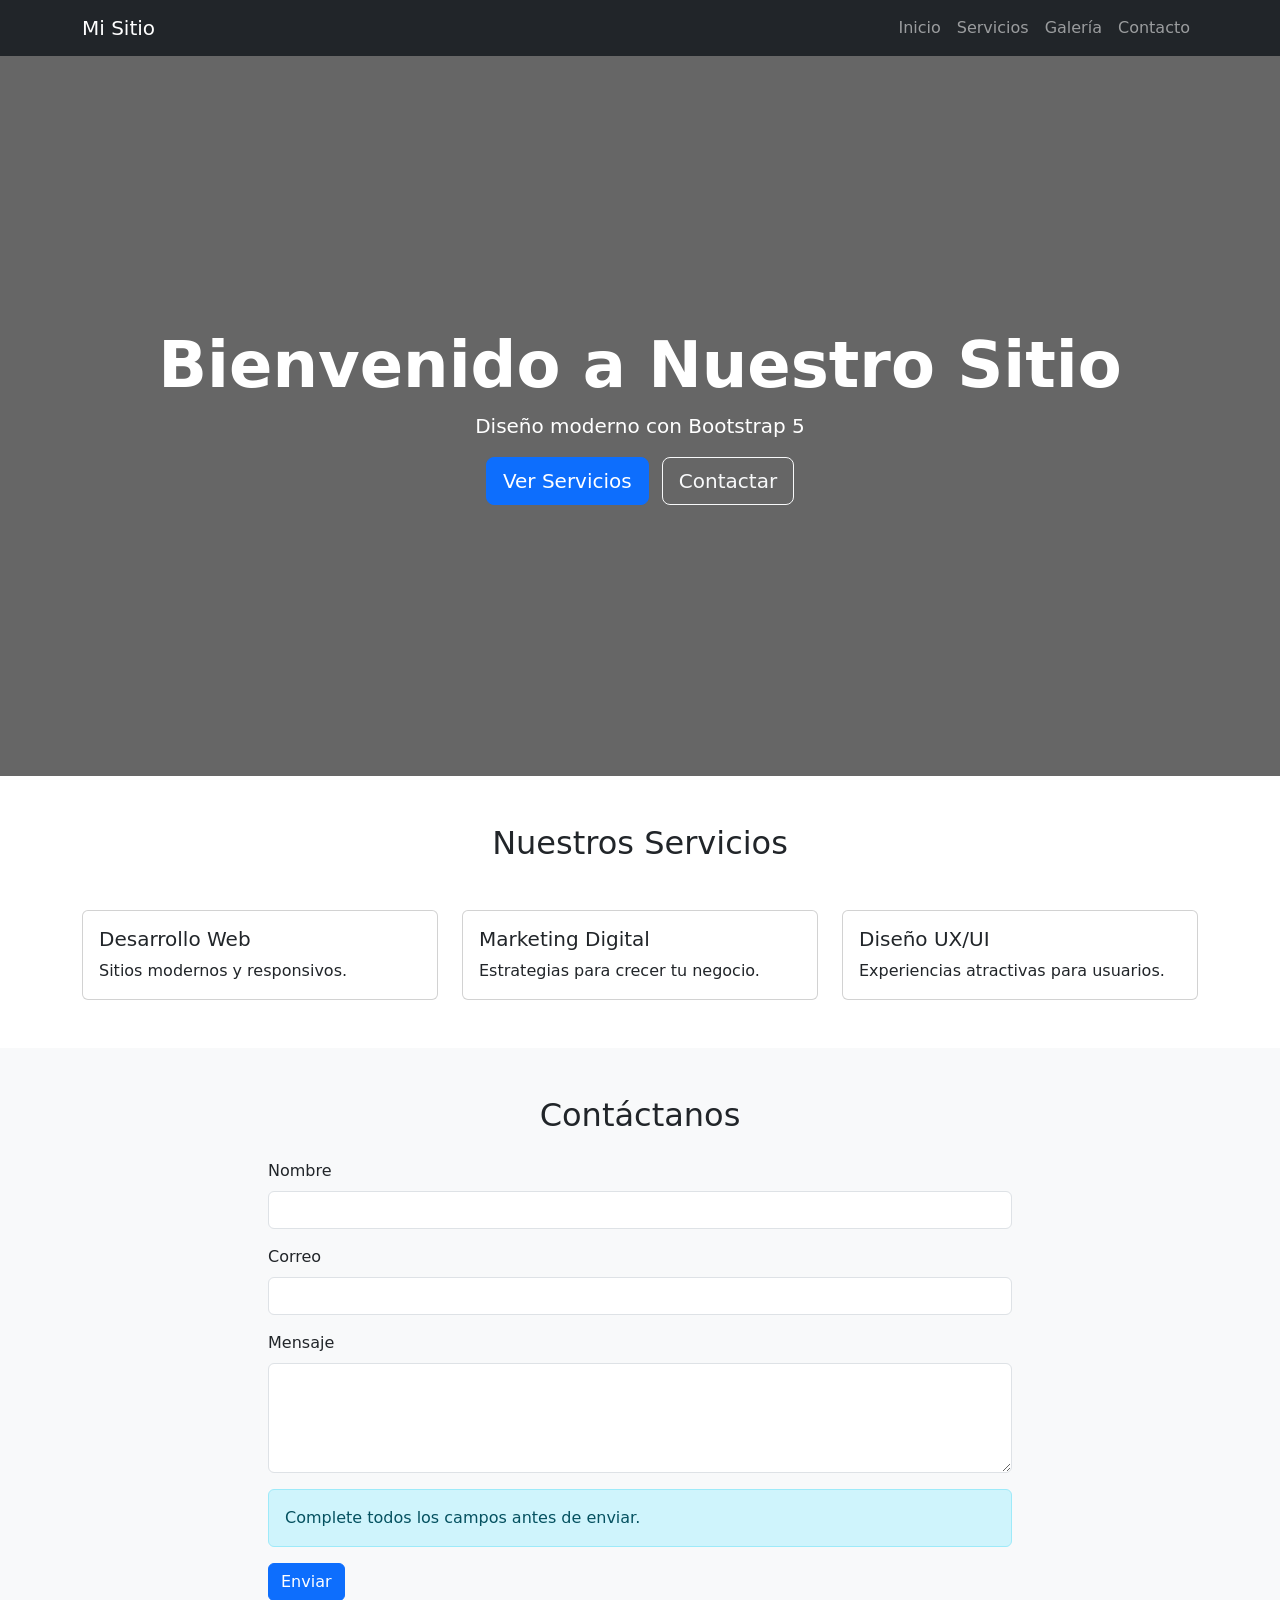
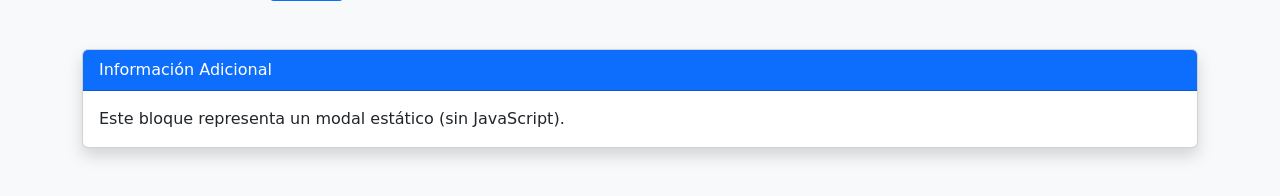
==== index.html @ 14386ae4 "Forms added" ====
<!doctype html>
<html lang="en">
  <head>
    <meta charset="UTF-8" />
    <meta name="viewport" content="width=device-width, initial-scale=1.0" />
    <title>Proyecto Bootstrap</title>
    <link
      href="https://cdn.jsdelivr.net/npm/bootstrap@5.3.3/dist/css/bootstrap.min.css"
      rel="stylesheet"
    />
    <link rel="stylesheet" href="styles.css" />
  </head>
  <body id="inicio">
    <!--Roger: Agregación de NavBar-->
    <nav class="navbar navbar-expand-lg navbar-dark bg-dark">
      <div class="container">
        <a class="navbar-brand" href="#">Mi Sitio</a>

        <button class="navbar-toggler" type="button">
          <span class="navbar-toggler-icon"></span>
        </button>

        <div class="navbar-collapse">
          <ul class="navbar-nav ms-auto">
            <li class="nav-item">
              <a class="nav-link" href="#inicio">Inicio</a>
            </li>
            <li class="nav-item">
              <a class="nav-link" href="#servicios">Servicios</a>
            </li>
            <li class="nav-item">
              <a class="nav-link" href="#galeria">Galería</a>
            </li>
            <li class="nav-item">
              <a class="nav-link" href="#contacto">Contacto</a>
            </li>
          </ul>
        </div>
      </div>
    </nav>


    <!-- Seccion Hero -->
    <section class="hero d-flex align-items-center text-center">
    <div class="container">
        <h1 class="display-3 fw-bold">Bienvenido a Nuestro Sitio</h1>
        <p class="lead">Diseño moderno con Bootstrap 5</p>

        <a href="#servicios" class="btn btn-primary btn-lg me-2">
            Ver Servicios
        </a>

        <a href="#contacto" class="btn btn-outline-light btn-lg">
            Contactar
        </a>
    </div>
</section>

<!--Tarjetas-->
<section id="servicios" class="py-5">
    <div class="container">
        <h2 class="text-center mb-5">Nuestros Servicios</h2>

        <div class="row g-4">

            <div class="col-md-4">
                <div class="card h-100">
                    <img src="https://picsum.photos/400/250?1" class="card-img-top" alt="">
                    <div class="card-body">
                        <h5 class="card-title">Desarrollo Web</h5>
                        <p class="card-text">
                            Sitios modernos y responsivos.
                        </p>
                    </div>
                </div>
            </div>

            <div class="col-md-4">
                <div class="card h-100">
                    <img src="https://picsum.photos/400/250?2" class="card-img-top" alt="">
                    <div class="card-body">
                        <h5 class="card-title">Marketing Digital</h5>
                        <p class="card-text">
                            Estrategias para crecer tu negocio.
                        </p>
                    </div>
                </div>
            </div>

            <div class="col-md-4">
                <div class="card h-100">
                    <img src="https://picsum.photos/400/250?3" class="card-img-top" alt="">
                    <div class="card-body">
                        <h5 class="card-title">Diseño UX/UI</h5>
                        <p class="card-text">
                            Experiencias atractivas para usuarios.
                        </p>
                    </div>
                </div>
            </div>

        </div>
    </div>
</section>
<!-- ================================================= -->
<!-- SEBASTIAN - FORMULARIO Y MODAL -->
<!-- Rama: feature/forms-modals -->
<!-- ================================================= -->

<section id="contacto" class="bg-light py-5">
    <div class="container">
        <h2 class="text-center mb-4">Contáctanos</h2>

        <form class="col-md-8 mx-auto">

            <div class="mb-3">
                <label class="form-label">Nombre</label>
                <input type="text" class="form-control" required>
            </div>

            <div class="mb-3">
                <label class="form-label">Correo</label>
                <input type="email" class="form-control" required>
            </div>

            <div class="mb-3">
                <label class="form-label">Mensaje</label>
                <textarea class="form-control" rows="4"></textarea>
            </div>

            <div class="alert alert-info">
                Complete todos los campos antes de enviar.
            </div>

            <button class="btn btn-primary">
                Enviar
            </button>
        </form>

        <!-- Simulación visual de Modal -->
        <div class="card mt-5 shadow">
            <div class="card-header bg-primary text-white">
                Información Adicional
            </div>
            <div class="card-body">
                Este bloque representa un modal estático
                (sin JavaScript).
            </div>
        </div>
    </div>
</section>

  </body>
</html>
---- styles.css ----
html {
  scroll-behavior: smooth;
}

.hero {
  background:
    linear-gradient(rgba(0, 0, 0, 0.6), rgba(0, 0, 0, 0.6)),
    url("https://picsum.photos/1200/600");
  background-size: cover;
  background-position: center;
  min-height: 80vh;
  color: white;
}

.testimonial {
  background-color: #f8f9fa;
  border-left: 5px solid #0d6efd;
}

.back-top {
  position: fixed;
  bottom: 20px;
  right: 20px;
}

 .hero {
            background: linear-gradient(rgba(0,0,0,.6), rgba(0,0,0,.6)),
                        url('https://picsum.photos/1200/600');
            background-size: cover;
            background-position: center;
            min-height: 80vh;
            color: white;
        }
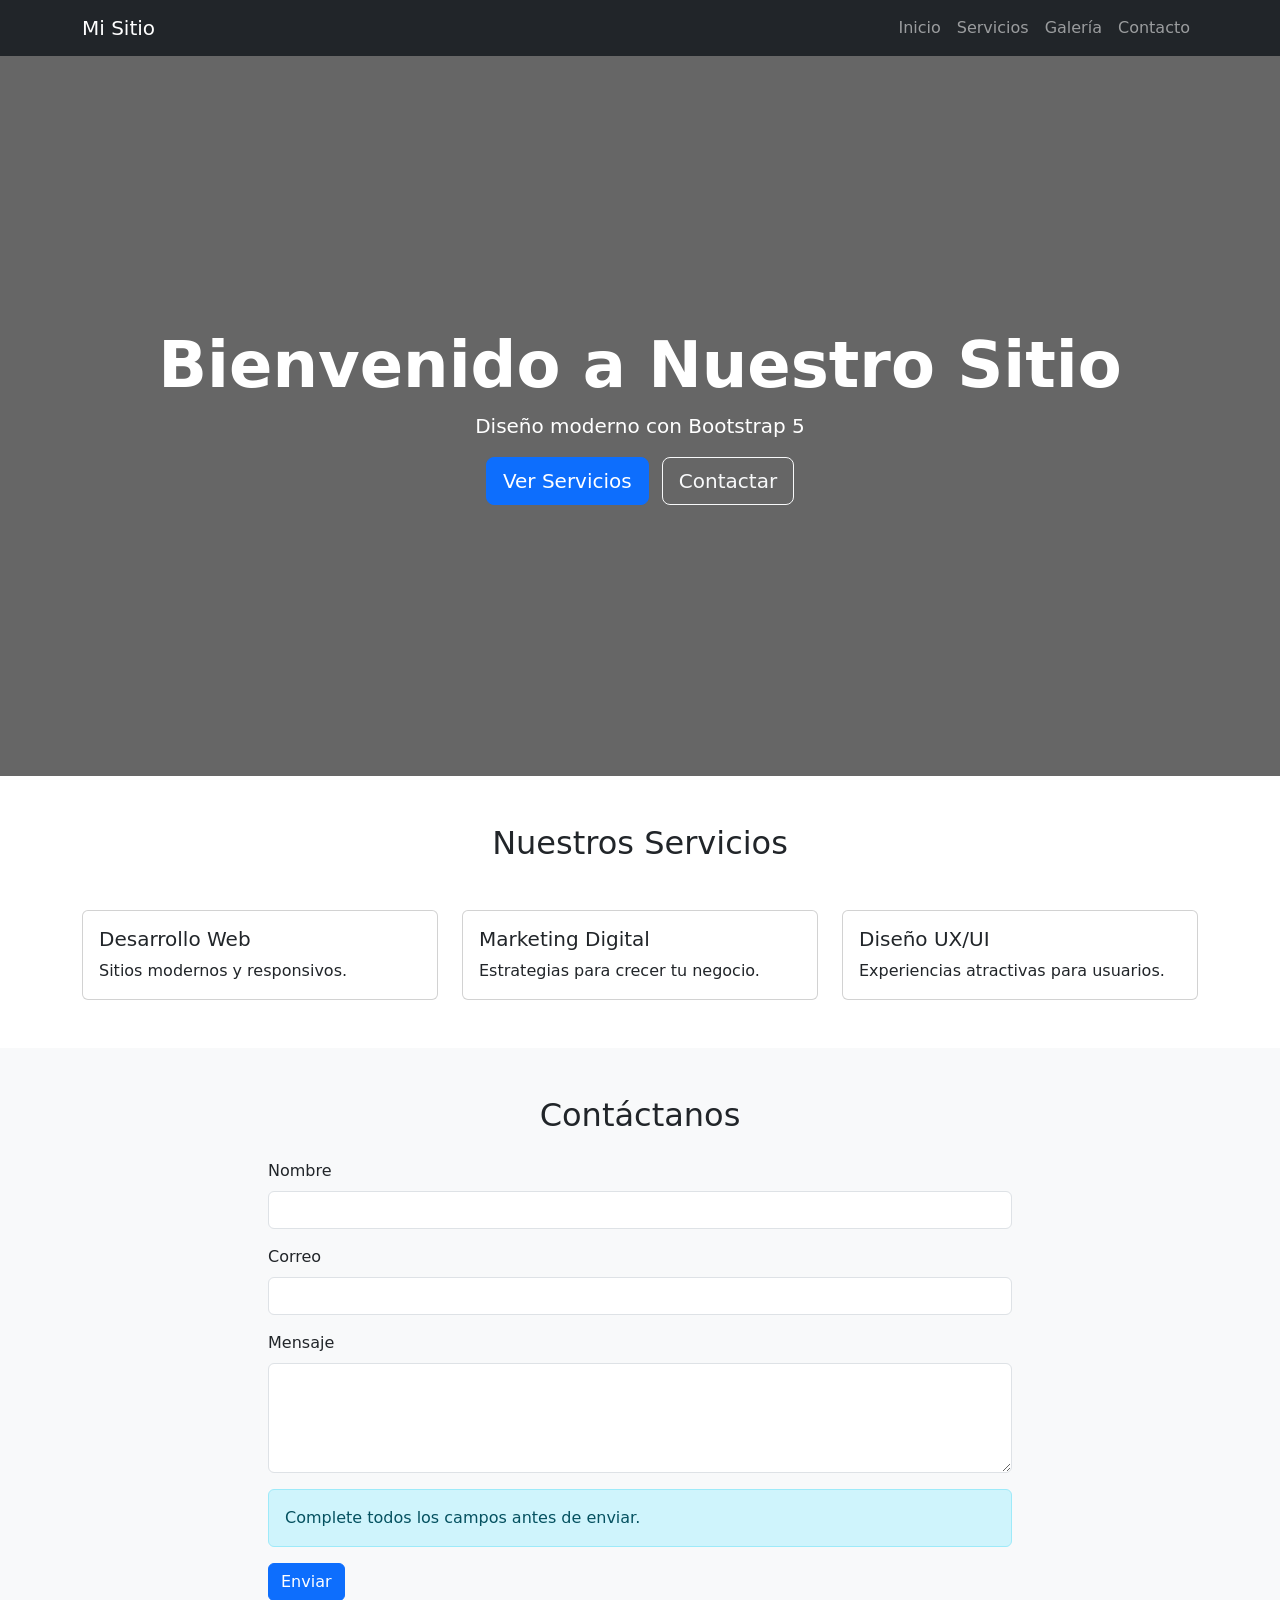
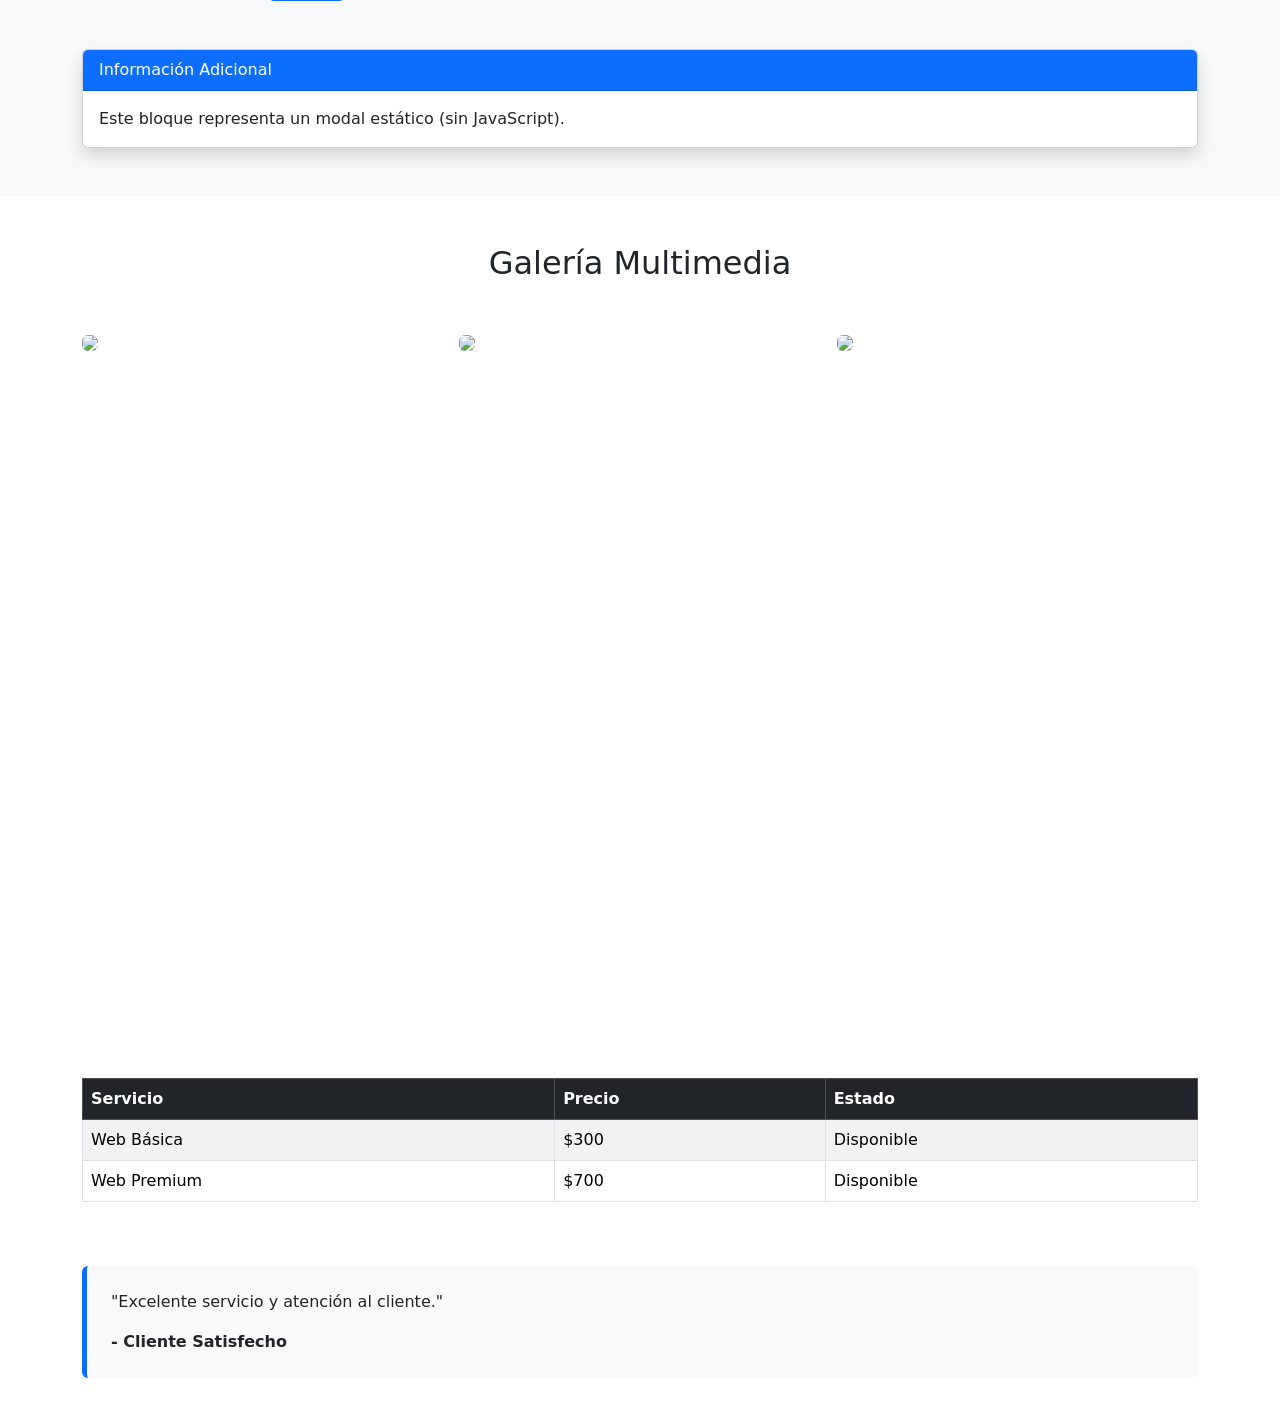
==== commit 4d3d5abc: "Creación de multimedia Se añadió una galería" ====
--- a/index.html
+++ b/index.html
@@ -150,5 +150,74 @@
     </div>
 </section>
 
+
+<!-- ================================================= -->
+<!-- Benjamín - MULTIMEDIA -->
+<!-- ================================================= -->
+
+<section id="galeria" class="py-5">
+    <div class="container">
+
+        <h2 class="text-center mb-5">Galería Multimedia</h2>
+
+        <div class="row g-3 mb-5">
+            <div class="col-md-4">
+                <img src="https://picsum.photos/500/300?4"
+                     class="img-fluid rounded">
+            </div>
+
+            <div class="col-md-4">
+                <img src="https://picsum.photos/500/300?5"
+                     class="img-fluid rounded">
+            </div>
+
+            <div class="col-md-4">
+                <img src="https://picsum.photos/500/300?6"
+                     class="img-fluid rounded">
+            </div>
+        </div>
+
+        <div class="ratio ratio-16x9 mb-5">
+            <iframe
+                src="https://www.youtube.com/embed/dQw4w9WgXcQ"
+                title="Video">
+            </iframe>
+        </div>
+
+        <div class="table-responsive mb-5">
+            <table class="table table-striped table-bordered">
+                <thead class="table-dark">
+                <tr>
+                    <th>Servicio</th>
+                    <th>Precio</th>
+                    <th>Estado</th>
+                </tr>
+                </thead>
+                <tbody>
+                <tr>
+                    <td>Web Básica</td>
+                    <td>$300</td>
+                    <td>Disponible</td>
+                </tr>
+                <tr>
+                    <td>Web Premium</td>
+                    <td>$700</td>
+                    <td>Disponible</td>
+                </tr>
+                </tbody>
+            </table>
+        </div>
+
+        <div class="testimonial p-4 rounded">
+            <p>
+                "Excelente servicio y atención al cliente."
+            </p>
+            <strong>- Cliente Satisfecho</strong>
+        </div>
+
+    </div>
+</section>
+
+
   </body>
 </html>
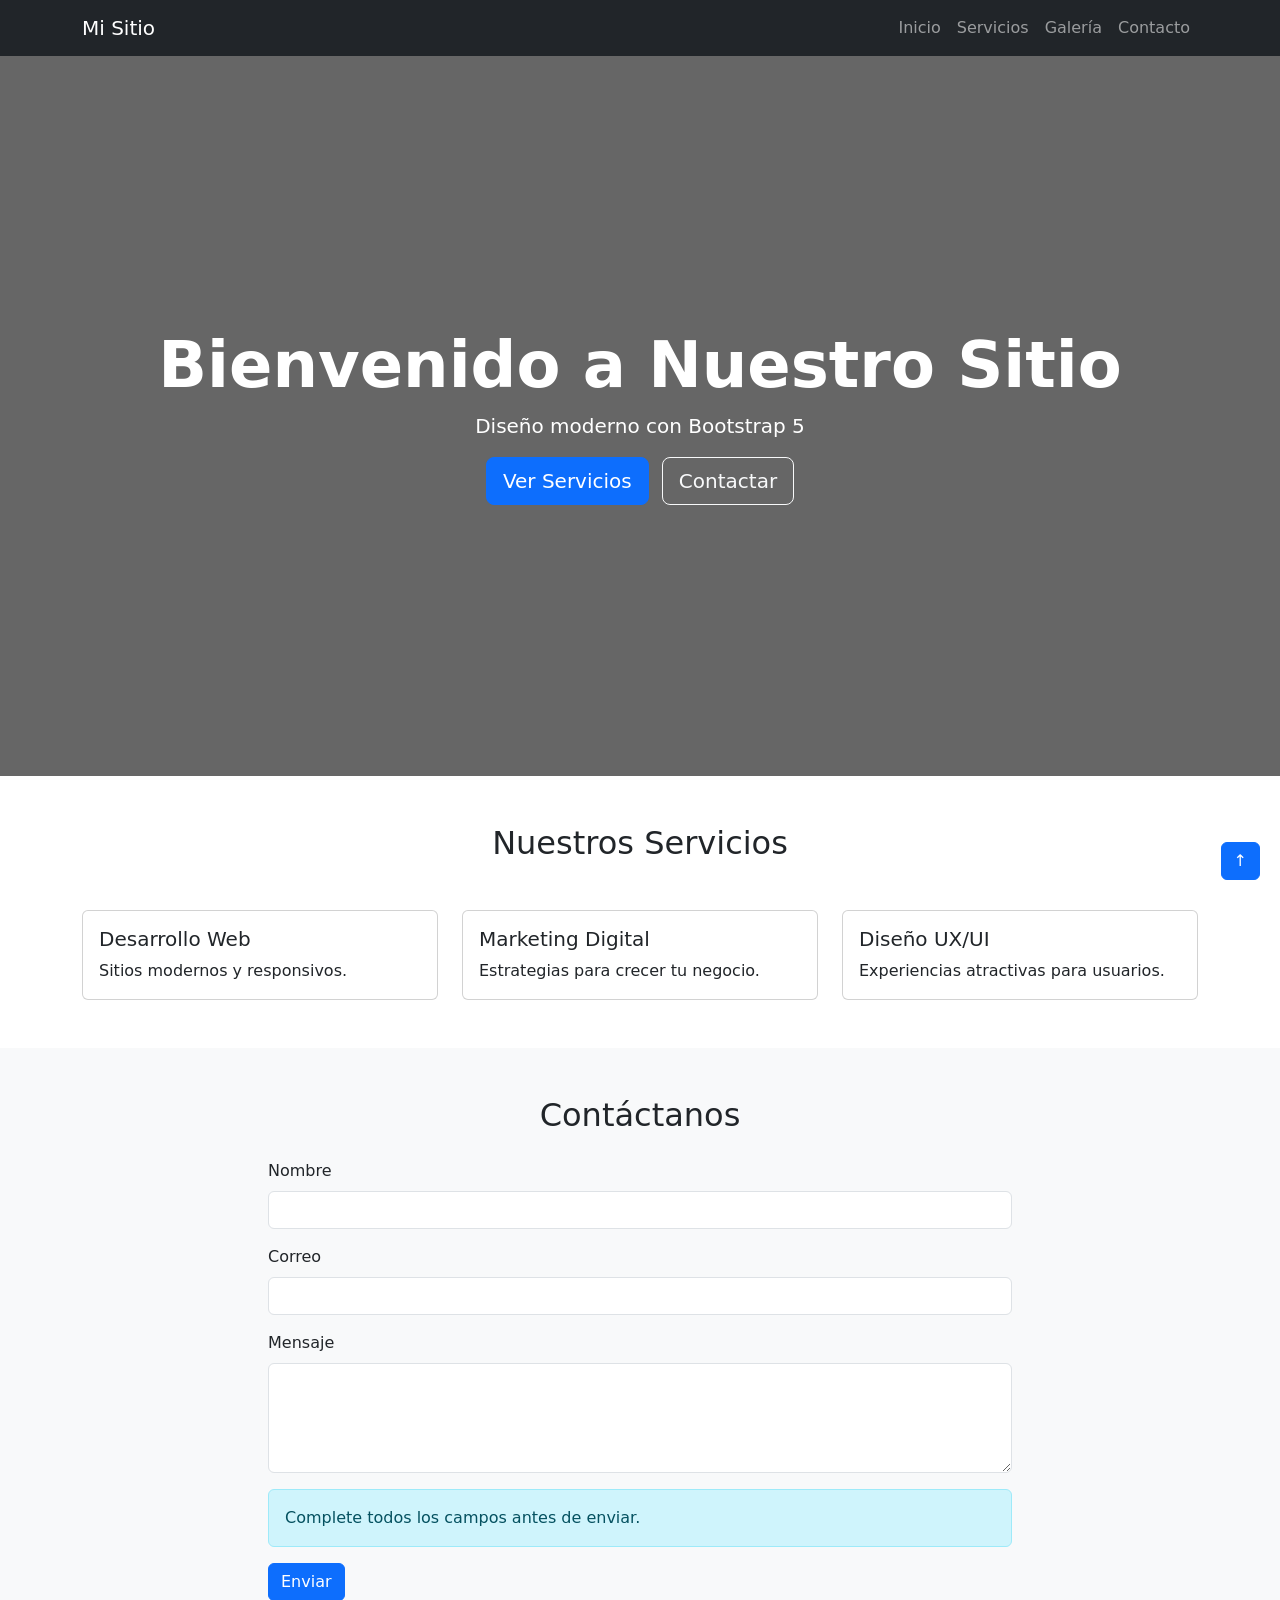
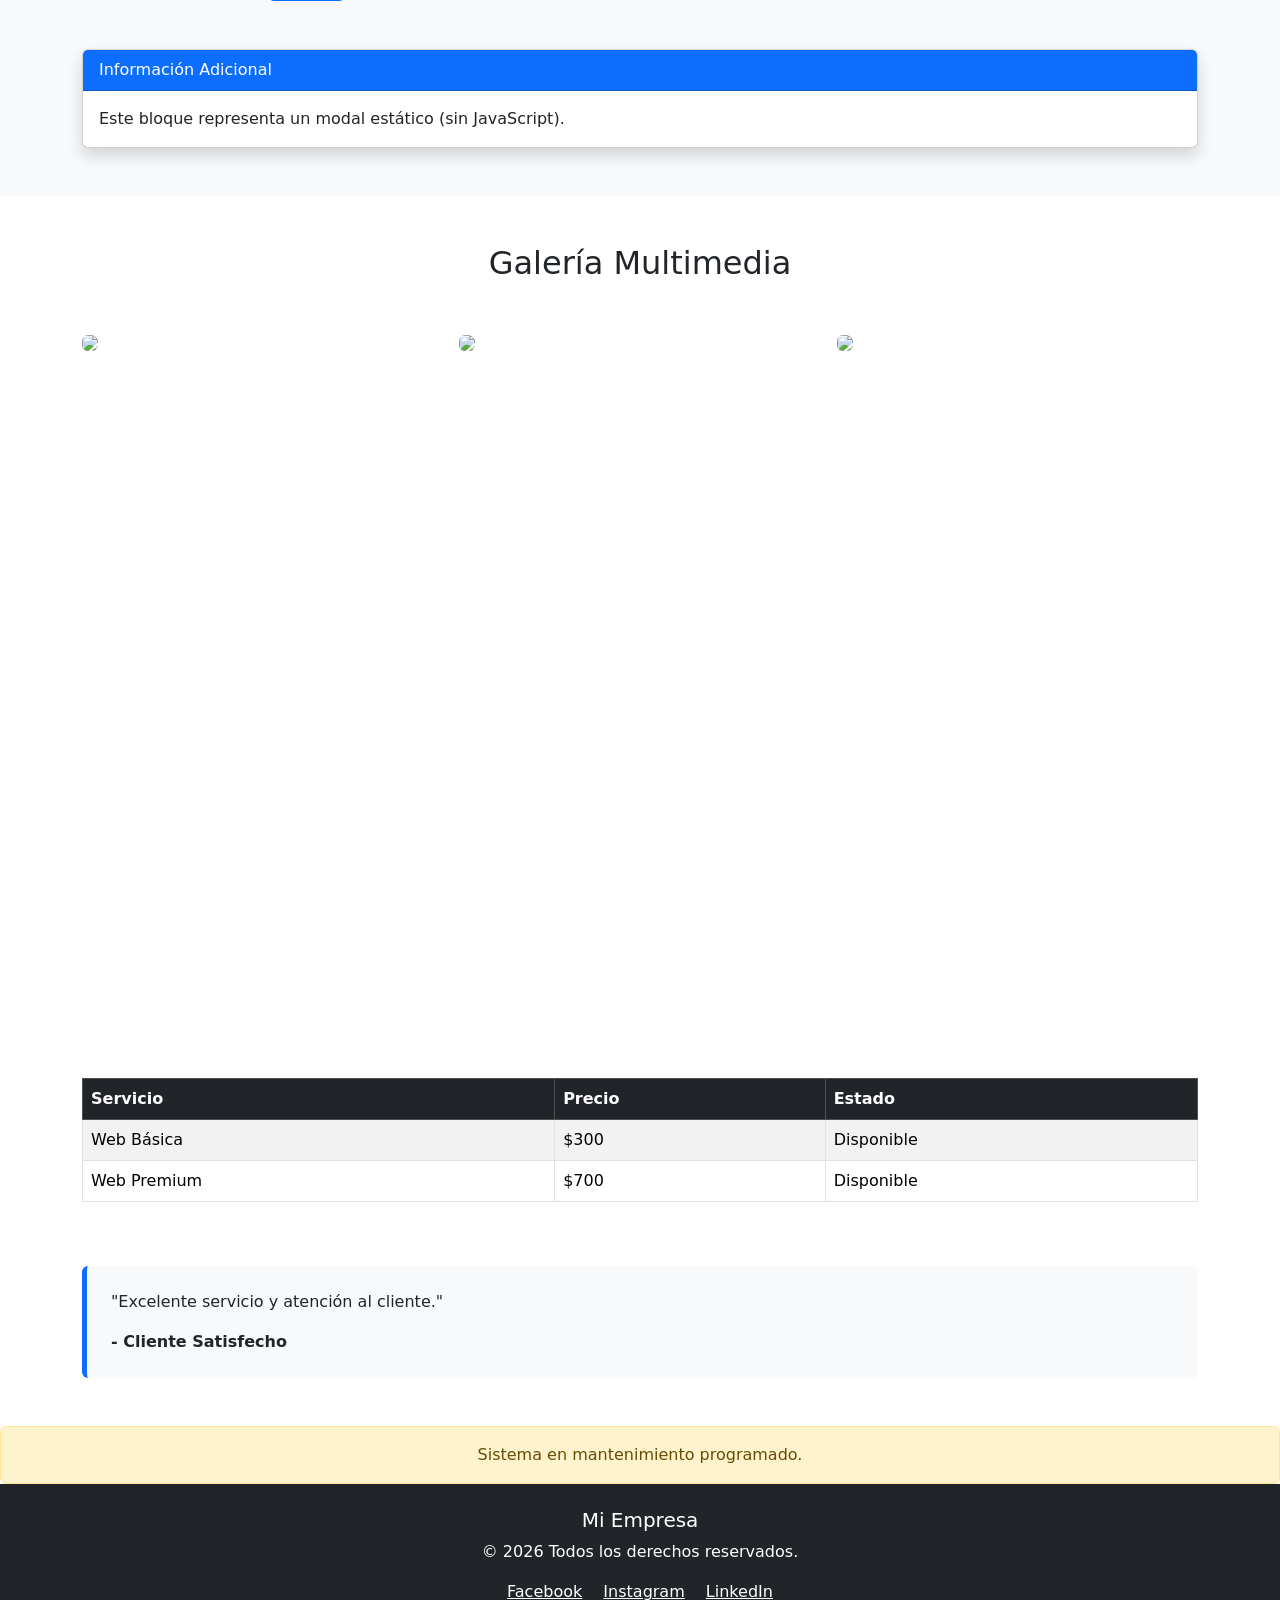
==== commit 23838c03: "Agregación footer" ====
--- a/index.html
+++ b/index.html
@@ -1,47 +1,43 @@
-<!doctype html>
-<html lang="en">
-  <head>
-    <meta charset="UTF-8" />
-    <meta name="viewport" content="width=device-width, initial-scale=1.0" />
+<!DOCTYPE html>
+<html lang="es">
+<head>
+    <meta charset="UTF-8">
+    <meta name="viewport" content="width=device-width, initial-scale=1.0">
     <title>Proyecto Bootstrap</title>
-    <link
-      href="https://cdn.jsdelivr.net/npm/bootstrap@5.3.3/dist/css/bootstrap.min.css"
-      rel="stylesheet"
-    />
+
+    <!-- Bootstrap CSS -->
+    <link href="https://cdn.jsdelivr.net/npm/bootstrap@5.3.3/dist/css/bootstrap.min.css" rel="stylesheet">
     <link rel="stylesheet" href="styles.css" />
-  </head>
-  <body id="inicio">
-    <!--Roger: Agregación de NavBar-->
-    <nav class="navbar navbar-expand-lg navbar-dark bg-dark">
-      <div class="container">
+
+</head>
+<body id="inicio">
+
+<!-- Roger-navbar -->
+
+
+<nav class="navbar navbar-expand-lg navbar-dark bg-dark">
+    <div class="container">
         <a class="navbar-brand" href="#">Mi Sitio</a>
 
         <button class="navbar-toggler" type="button">
-          <span class="navbar-toggler-icon"></span>
+            <span class="navbar-toggler-icon"></span>
         </button>
 
         <div class="navbar-collapse">
-          <ul class="navbar-nav ms-auto">
-            <li class="nav-item">
-              <a class="nav-link" href="#inicio">Inicio</a>
-            </li>
-            <li class="nav-item">
-              <a class="nav-link" href="#servicios">Servicios</a>
-            </li>
-            <li class="nav-item">
-              <a class="nav-link" href="#galeria">Galería</a>
-            </li>
-            <li class="nav-item">
-              <a class="nav-link" href="#contacto">Contacto</a>
-            </li>
-          </ul>
-        </div>
-      </div>
-    </nav>
-
-
-    <!-- Seccion Hero -->
-    <section class="hero d-flex align-items-center text-center">
+            <ul class="navbar-nav ms-auto">
+                <li class="nav-item"><a class="nav-link" href="#inicio">Inicio</a></li>
+                <li class="nav-item"><a class="nav-link" href="#servicios">Servicios</a></li>
+                <li class="nav-item"><a class="nav-link" href="#galeria">Galería</a></li>
+                <li class="nav-item"><a class="nav-link" href="#contacto">Contacto</a></li>
+            </ul>
+        </div>
+    </div>
+</nav>
+
+<!-- Andres-Hero section -->
+
+
+<section class="hero d-flex align-items-center text-center">
     <div class="container">
         <h1 class="display-3 fw-bold">Bienvenido a Nuestro Sitio</h1>
         <p class="lead">Diseño moderno con Bootstrap 5</p>
@@ -56,7 +52,9 @@
     </div>
 </section>
 
-<!--Tarjetas-->
+<!-- David-tarjetas -->
+
+
 <section id="servicios" class="py-5">
     <div class="container">
         <h2 class="text-center mb-5">Nuestros Servicios</h2>
@@ -102,10 +100,9 @@
         </div>
     </div>
 </section>
-<!-- ================================================= -->
-<!-- SEBASTIAN - FORMULARIO Y MODAL -->
-<!-- Rama: feature/forms-modals -->
-<!-- ================================================= -->
+
+<!-- Sebas-formulario -->
+
 
 <section id="contacto" class="bg-light py-5">
     <div class="container">
@@ -150,10 +147,8 @@
     </div>
 </section>
 
-
-<!-- ================================================= -->
-<!-- Benjamín - MULTIMEDIA -->
-<!-- ================================================= -->
+<!-- Benja-multimedia -->
+
 
 <section id="galeria" class="py-5">
     <div class="container">
@@ -219,5 +214,34 @@
 </section>
 
 
-  </body>
+<!-- Esteban-Footer -->
+
+
+<div class="alert alert-warning text-center m-0">
+    Sistema en mantenimiento programado.
+</div>
+
+<footer class="bg-dark text-white py-4">
+    <div class="container text-center">
+
+        <h5>Mi Empresa</h5>
+
+        <p>
+            © 2026 Todos los derechos reservados.
+        </p>
+
+        <div>
+            <a href="#" class="text-white me-3">Facebook</a>
+            <a href="#" class="text-white me-3">Instagram</a>
+            <a href="#" class="text-white">LinkedIn</a>
+        </div>
+
+    </div>
+</footer>
+
+<a href="#inicio" class="btn btn-primary back-top">
+    ↑
+</a>
+
+</body>
 </html>
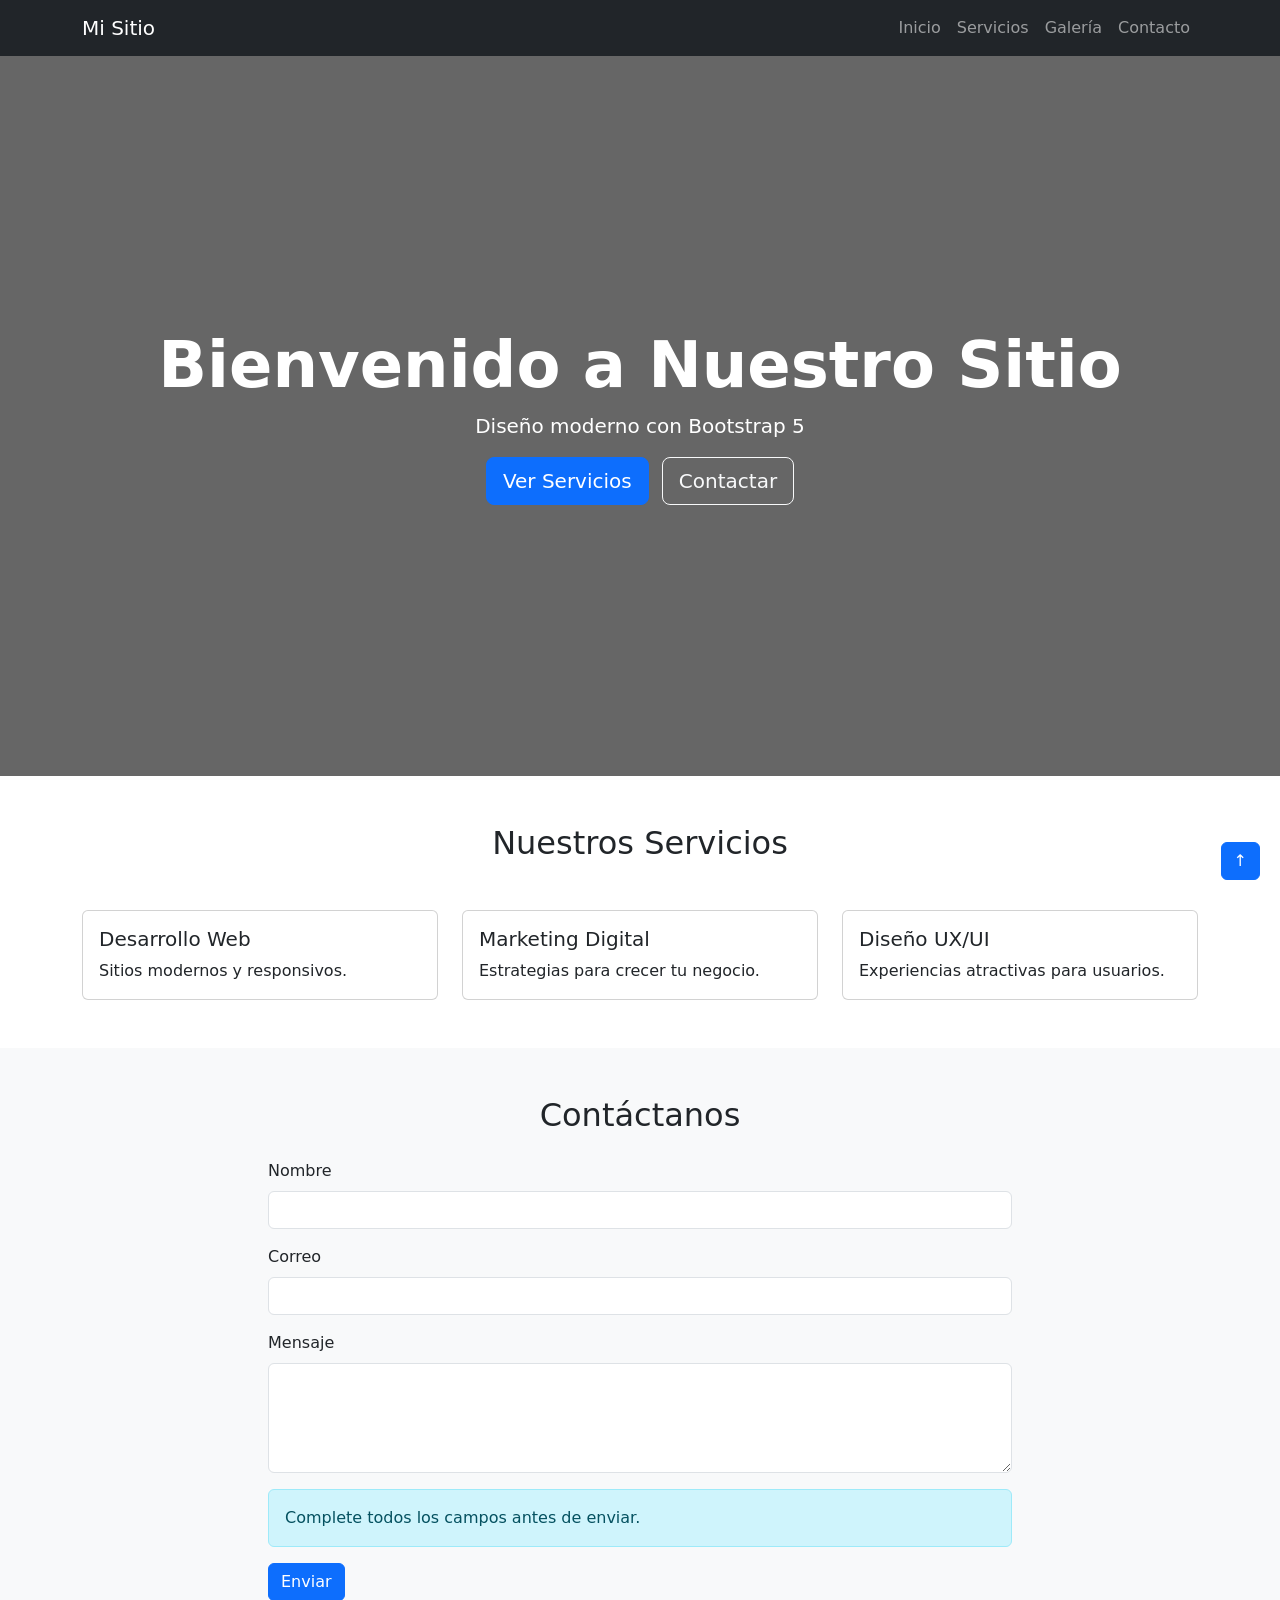
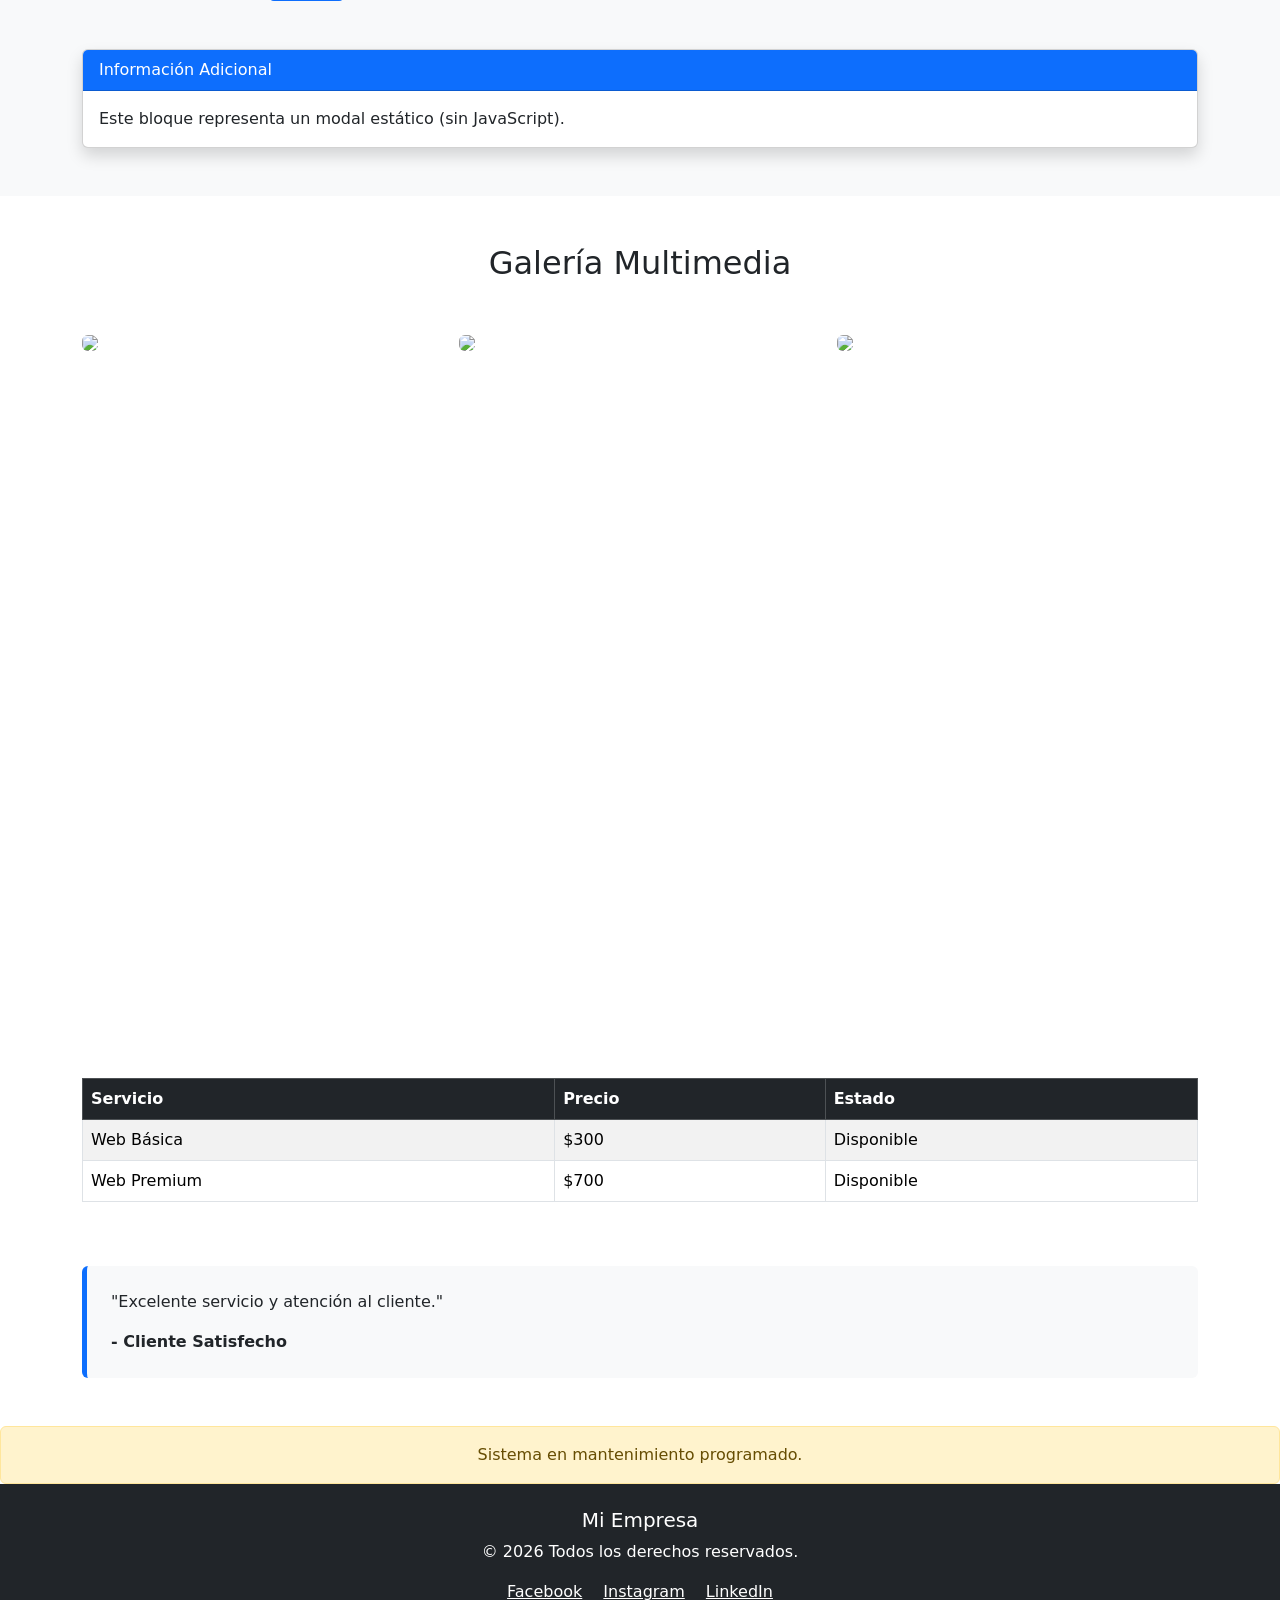
==== commit 71486101: "Rectificado Arreglo en contenido de video y enlaces de css" ====
--- a/index.html
+++ b/index.html
@@ -1,247 +1,252 @@
-<!DOCTYPE html>
+<!doctype html>
 <html lang="es">
-<head>
-    <meta charset="UTF-8">
-    <meta name="viewport" content="width=device-width, initial-scale=1.0">
+  <head>
+    <meta charset="UTF-8" />
+    <meta name="viewport" content="width=device-width, initial-scale=1.0" />
     <title>Proyecto Bootstrap</title>
 
     <!-- Bootstrap CSS -->
-    <link href="https://cdn.jsdelivr.net/npm/bootstrap@5.3.3/dist/css/bootstrap.min.css" rel="stylesheet">
-    <link rel="stylesheet" href="styles.css" />
-
-</head>
-<body id="inicio">
-
-<!-- Roger-navbar -->
-
-
-<nav class="navbar navbar-expand-lg navbar-dark bg-dark">
-    <div class="container">
+    <link
+      href="https://cdn.jsdelivr.net/npm/bootstrap@5.3.3/dist/css/bootstrap.min.css"
+      rel="stylesheet"
+    />
+    <link rel="stylesheet" href="style.css" />
+  </head>
+  <body id="inicio">
+    <!-- Roger-navbar -->
+
+    <nav class="navbar navbar-expand-lg navbar-dark bg-dark">
+      <div class="container">
         <a class="navbar-brand" href="#">Mi Sitio</a>
 
-        <button class="navbar-toggler" type="button">
-            <span class="navbar-toggler-icon"></span>
-        </button>
-
         <div class="navbar-collapse">
-            <ul class="navbar-nav ms-auto">
-                <li class="nav-item"><a class="nav-link" href="#inicio">Inicio</a></li>
-                <li class="nav-item"><a class="nav-link" href="#servicios">Servicios</a></li>
-                <li class="nav-item"><a class="nav-link" href="#galeria">Galería</a></li>
-                <li class="nav-item"><a class="nav-link" href="#contacto">Contacto</a></li>
-            </ul>
-        </div>
-    </div>
-</nav>
-
-<!-- Andres-Hero section -->
-
-
-<section class="hero d-flex align-items-center text-center">
-    <div class="container">
+          <ul class="navbar-nav ms-auto">
+            <li class="nav-item">
+              <a class="nav-link" href="#inicio">Inicio</a>
+            </li>
+            <li class="nav-item">
+              <a class="nav-link" href="#servicios">Servicios</a>
+            </li>
+            <li class="nav-item">
+              <a class="nav-link" href="#galeria">Galería</a>
+            </li>
+            <li class="nav-item">
+              <a class="nav-link" href="#contacto">Contacto</a>
+            </li>
+          </ul>
+        </div>
+      </div>
+    </nav>
+
+    <!-- Andres-Hero section -->
+
+    <section class="hero d-flex align-items-center text-center">
+      <div class="container">
         <h1 class="display-3 fw-bold">Bienvenido a Nuestro Sitio</h1>
         <p class="lead">Diseño moderno con Bootstrap 5</p>
 
         <a href="#servicios" class="btn btn-primary btn-lg me-2">
-            Ver Servicios
+          Ver Servicios
         </a>
 
-        <a href="#contacto" class="btn btn-outline-light btn-lg">
-            Contactar
-        </a>
-    </div>
-</section>
-
-<!-- David-tarjetas -->
-
-
-<section id="servicios" class="py-5">
-    <div class="container">
+        <a href="#contacto" class="btn btn-outline-light btn-lg"> Contactar </a>
+      </div>
+    </section>
+
+    <!-- David-tarjetas -->
+
+    <section id="servicios" class="py-5">
+      <div class="container">
         <h2 class="text-center mb-5">Nuestros Servicios</h2>
 
         <div class="row g-4">
-
-            <div class="col-md-4">
-                <div class="card h-100">
-                    <img src="https://picsum.photos/400/250?1" class="card-img-top" alt="">
-                    <div class="card-body">
-                        <h5 class="card-title">Desarrollo Web</h5>
-                        <p class="card-text">
-                            Sitios modernos y responsivos.
-                        </p>
-                    </div>
-                </div>
+          <div class="col-md-4">
+            <div class="card h-100">
+              <img
+                src="https://picsum.photos/400/250?1"
+                class="card-img-top"
+                alt=""
+              />
+              <div class="card-body">
+                <h5 class="card-title">Desarrollo Web</h5>
+                <p class="card-text">Sitios modernos y responsivos.</p>
+              </div>
             </div>
-
-            <div class="col-md-4">
-                <div class="card h-100">
-                    <img src="https://picsum.photos/400/250?2" class="card-img-top" alt="">
-                    <div class="card-body">
-                        <h5 class="card-title">Marketing Digital</h5>
-                        <p class="card-text">
-                            Estrategias para crecer tu negocio.
-                        </p>
-                    </div>
-                </div>
+          </div>
+
+          <div class="col-md-4">
+            <div class="card h-100">
+              <img
+                src="https://picsum.photos/400/250?2"
+                class="card-img-top"
+                alt=""
+              />
+              <div class="card-body">
+                <h5 class="card-title">Marketing Digital</h5>
+                <p class="card-text">Estrategias para crecer tu negocio.</p>
+              </div>
             </div>
-
-            <div class="col-md-4">
-                <div class="card h-100">
-                    <img src="https://picsum.photos/400/250?3" class="card-img-top" alt="">
-                    <div class="card-body">
-                        <h5 class="card-title">Diseño UX/UI</h5>
-                        <p class="card-text">
-                            Experiencias atractivas para usuarios.
-                        </p>
-                    </div>
-                </div>
+          </div>
+
+          <div class="col-md-4">
+            <div class="card h-100">
+              <img
+                src="https://picsum.photos/400/250?3"
+                class="card-img-top"
+                alt=""
+              />
+              <div class="card-body">
+                <h5 class="card-title">Diseño UX/UI</h5>
+                <p class="card-text">Experiencias atractivas para usuarios.</p>
+              </div>
             </div>
-
-        </div>
-    </div>
-</section>
-
-<!-- Sebas-formulario -->
-
-
-<section id="contacto" class="bg-light py-5">
-    <div class="container">
+          </div>
+        </div>
+      </div>
+    </section>
+
+    <!-- Sebas-formulario -->
+
+    <section id="contacto" class="bg-light py-5">
+      <div class="container">
         <h2 class="text-center mb-4">Contáctanos</h2>
 
         <form class="col-md-8 mx-auto">
-
-            <div class="mb-3">
-                <label class="form-label">Nombre</label>
-                <input type="text" class="form-control" required>
-            </div>
-
-            <div class="mb-3">
-                <label class="form-label">Correo</label>
-                <input type="email" class="form-control" required>
-            </div>
-
-            <div class="mb-3">
-                <label class="form-label">Mensaje</label>
-                <textarea class="form-control" rows="4"></textarea>
-            </div>
-
-            <div class="alert alert-info">
-                Complete todos los campos antes de enviar.
-            </div>
-
-            <button class="btn btn-primary">
-                Enviar
-            </button>
+          <div class="mb-3">
+            <label class="form-label">Nombre</label>
+            <input type="text" class="form-control" required />
+          </div>
+
+          <div class="mb-3">
+            <label class="form-label">Correo</label>
+            <input type="email" class="form-control" required />
+          </div>
+
+          <div class="mb-3">
+            <label class="form-label">Mensaje</label>
+            <textarea class="form-control" rows="4"></textarea>
+          </div>
+
+          <div class="alert alert-info">
+            Complete todos los campos antes de enviar.
+          </div>
+
+          <button class="btn btn-primary">Enviar</button>
         </form>
 
         <!-- Simulación visual de Modal -->
         <div class="card mt-5 shadow">
-            <div class="card-header bg-primary text-white">
-                Información Adicional
-            </div>
-            <div class="card-body">
-                Este bloque representa un modal estático
-                (sin JavaScript).
-            </div>
-        </div>
+          <div class="card-header bg-primary text-white">
+            Información Adicional
+          </div>
+          <div class="card-body">
+            Este bloque representa un modal estático (sin JavaScript).
+          </div>
+        </div>
+      </div>
+    </section>
+
+    <!-- Benja-multimedia -->
+
+    <section id="galeria" class="py-5">
+      <div class="container">
+        <h2 class="text-center mb-5">Galería Multimedia</h2>
+
+        <div class="row g-3 mb-5">
+          <div class="col-md-4">
+            <img
+              src="https://picsum.photos/500/300?4"
+              class="img-fluid rounded"
+            />
+          </div>
+
+          <div class="col-md-4">
+            <img
+              src="https://picsum.photos/500/300?5"
+              class="img-fluid rounded"
+            />
+          </div>
+
+          <div class="col-md-4">
+            <img
+              src="https://picsum.photos/500/300?6"
+              class="img-fluid rounded"
+            />
+          </div>
+        </div>
+
+        <div class="ratio ratio-16x9 mb-5">
+          <iframe
+            width="560"
+            height="315"
+            src="https://www.youtube.com/embed/fH9E8Rsx6lI?si=dTlLXCPZJX_u_Qf_"
+            title="YouTube video player"
+            frameborder="0"
+            allow="
+              accelerometer;
+              autoplay;
+              clipboard-write;
+              encrypted-media;
+              gyroscope;
+              picture-in-picture;
+              web-share;
+            "
+            referrerpolicy="strict-origin-when-cross-origin"
+            allowfullscreen
+          ></iframe>
+        </div>
+
+        <div class="table-responsive mb-5">
+          <table class="table table-striped table-bordered">
+            <thead class="table-dark">
+              <tr>
+                <th>Servicio</th>
+                <th>Precio</th>
+                <th>Estado</th>
+              </tr>
+            </thead>
+            <tbody>
+              <tr>
+                <td>Web Básica</td>
+                <td>$300</td>
+                <td>Disponible</td>
+              </tr>
+              <tr>
+                <td>Web Premium</td>
+                <td>$700</td>
+                <td>Disponible</td>
+              </tr>
+            </tbody>
+          </table>
+        </div>
+
+        <div class="testimonial p-4 rounded">
+          <p>"Excelente servicio y atención al cliente."</p>
+          <strong>- Cliente Satisfecho</strong>
+        </div>
+      </div>
+    </section>
+
+    <!-- Esteban-Footer -->
+
+    <div class="alert alert-warning text-center m-0">
+      Sistema en mantenimiento programado.
     </div>
-</section>
-
-<!-- Benja-multimedia -->
-
-
-<section id="galeria" class="py-5">
-    <div class="container">
-
-        <h2 class="text-center mb-5">Galería Multimedia</h2>
-
-        <div class="row g-3 mb-5">
-            <div class="col-md-4">
-                <img src="https://picsum.photos/500/300?4"
-                     class="img-fluid rounded">
-            </div>
-
-            <div class="col-md-4">
-                <img src="https://picsum.photos/500/300?5"
-                     class="img-fluid rounded">
-            </div>
-
-            <div class="col-md-4">
-                <img src="https://picsum.photos/500/300?6"
-                     class="img-fluid rounded">
-            </div>
-        </div>
-
-        <div class="ratio ratio-16x9 mb-5">
-            <iframe
-                src="https://www.youtube.com/embed/dQw4w9WgXcQ"
-                title="Video">
-            </iframe>
-        </div>
-
-        <div class="table-responsive mb-5">
-            <table class="table table-striped table-bordered">
-                <thead class="table-dark">
-                <tr>
-                    <th>Servicio</th>
-                    <th>Precio</th>
-                    <th>Estado</th>
-                </tr>
-                </thead>
-                <tbody>
-                <tr>
-                    <td>Web Básica</td>
-                    <td>$300</td>
-                    <td>Disponible</td>
-                </tr>
-                <tr>
-                    <td>Web Premium</td>
-                    <td>$700</td>
-                    <td>Disponible</td>
-                </tr>
-                </tbody>
-            </table>
-        </div>
-
-        <div class="testimonial p-4 rounded">
-            <p>
-                "Excelente servicio y atención al cliente."
-            </p>
-            <strong>- Cliente Satisfecho</strong>
-        </div>
-
-    </div>
-</section>
-
-
-<!-- Esteban-Footer -->
-
-
-<div class="alert alert-warning text-center m-0">
-    Sistema en mantenimiento programado.
-</div>
-
-<footer class="bg-dark text-white py-4">
-    <div class="container text-center">
-
+
+    <footer class="bg-dark text-white py-4">
+      <div class="container text-center">
         <h5>Mi Empresa</h5>
 
-        <p>
-            © 2026 Todos los derechos reservados.
-        </p>
+        <p>© 2026 Todos los derechos reservados.</p>
 
         <div>
-            <a href="#" class="text-white me-3">Facebook</a>
-            <a href="#" class="text-white me-3">Instagram</a>
-            <a href="#" class="text-white">LinkedIn</a>
-        </div>
-
-    </div>
-</footer>
-
-<a href="#inicio" class="btn btn-primary back-top">
-    ↑
-</a>
-
-</body>
+          <a href="#" class="text-white me-3">Facebook</a>
+          <a href="#" class="text-white me-3">Instagram</a>
+          <a href="#" class="text-white">LinkedIn</a>
+        </div>
+      </div>
+    </footer>
+
+    <a href="#inicio" class="btn btn-primary back-top"> ↑ </a>
+  </body>
 </html>
--- a/style.css
+++ b/style.css
@@ -0,0 +1,24 @@
+html {
+  scroll-behavior: smooth;
+}
+
+.hero {
+  background:
+    linear-gradient(rgba(0, 0, 0, 0.6), rgba(0, 0, 0, 0.6)),
+    url("https://picsum.photos/1200/600");
+  background-size: cover;
+  background-position: center;
+  min-height: 80vh;
+  color: white;
+}
+
+.testimonial {
+  background-color: #f8f9fa;
+  border-left: 5px solid #0d6efd;
+}
+
+.back-top {
+  position: fixed;
+  bottom: 20px;
+  right: 20px;
+}
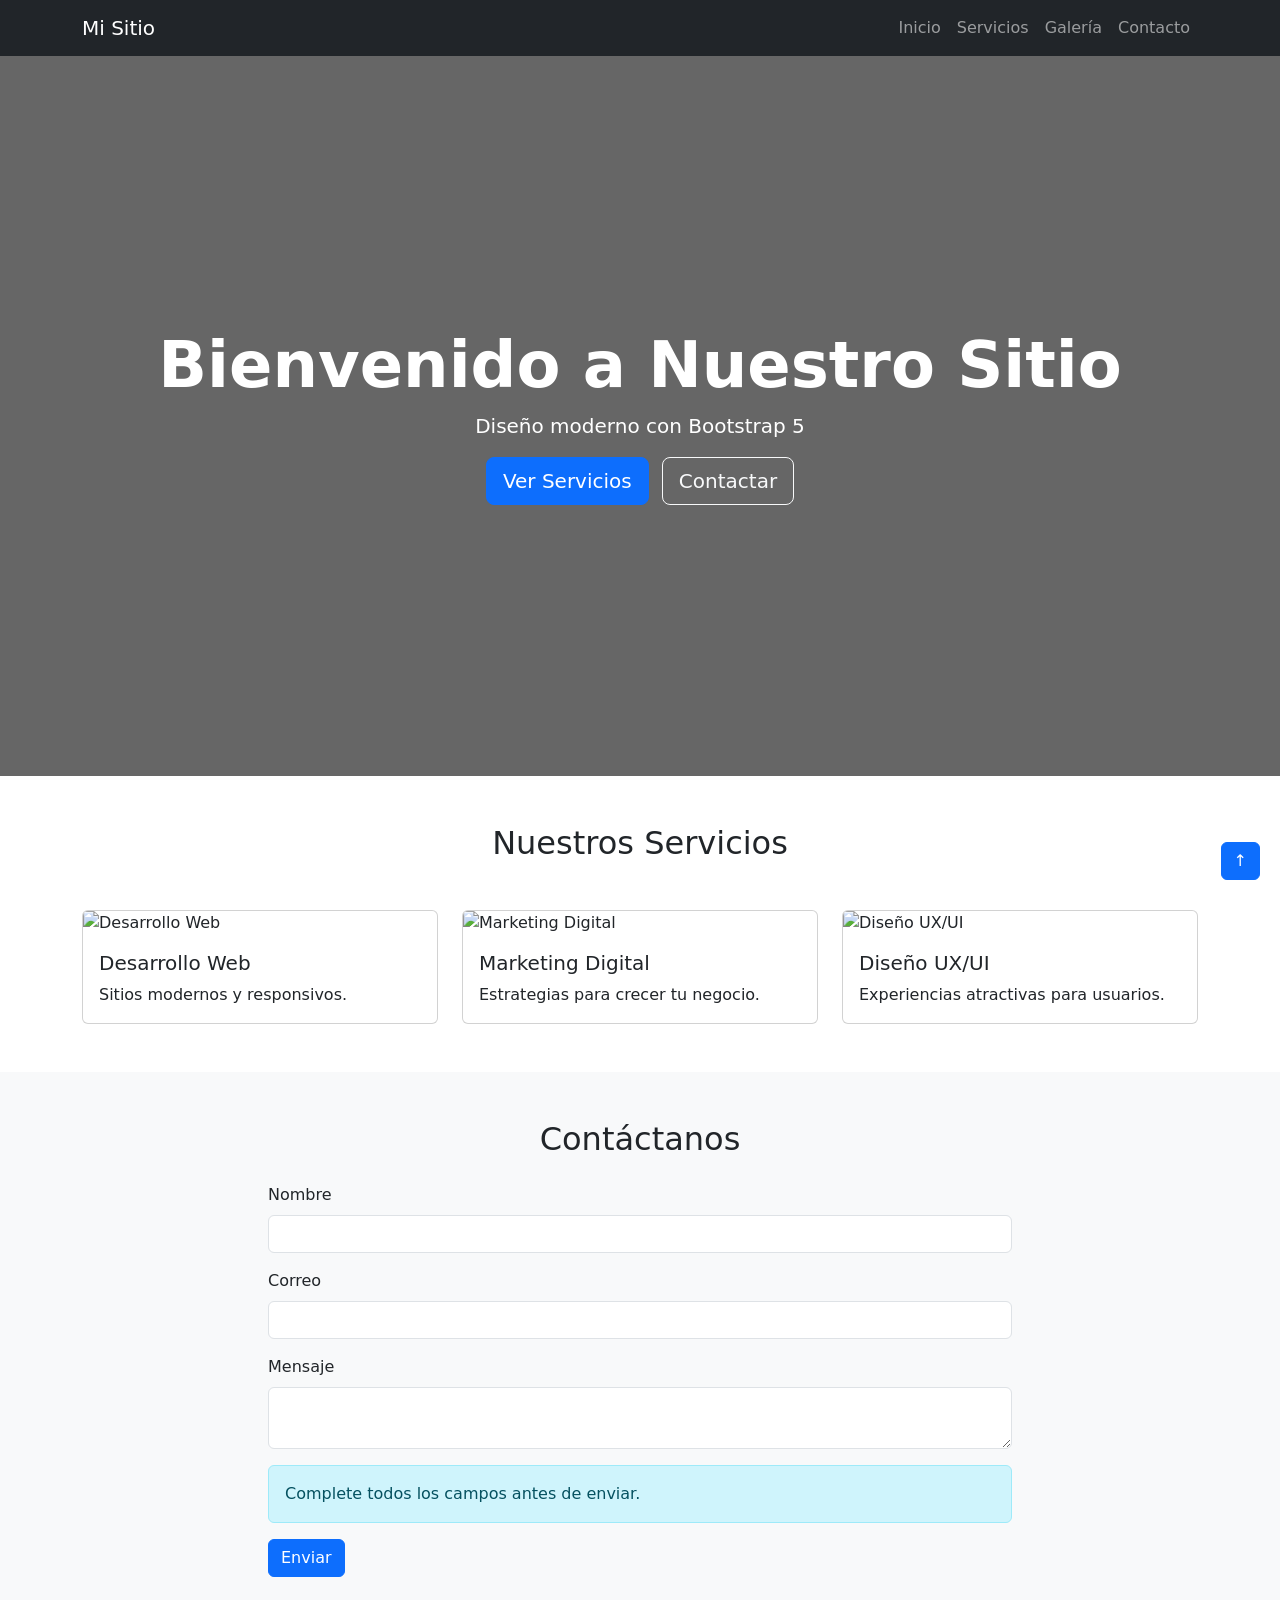
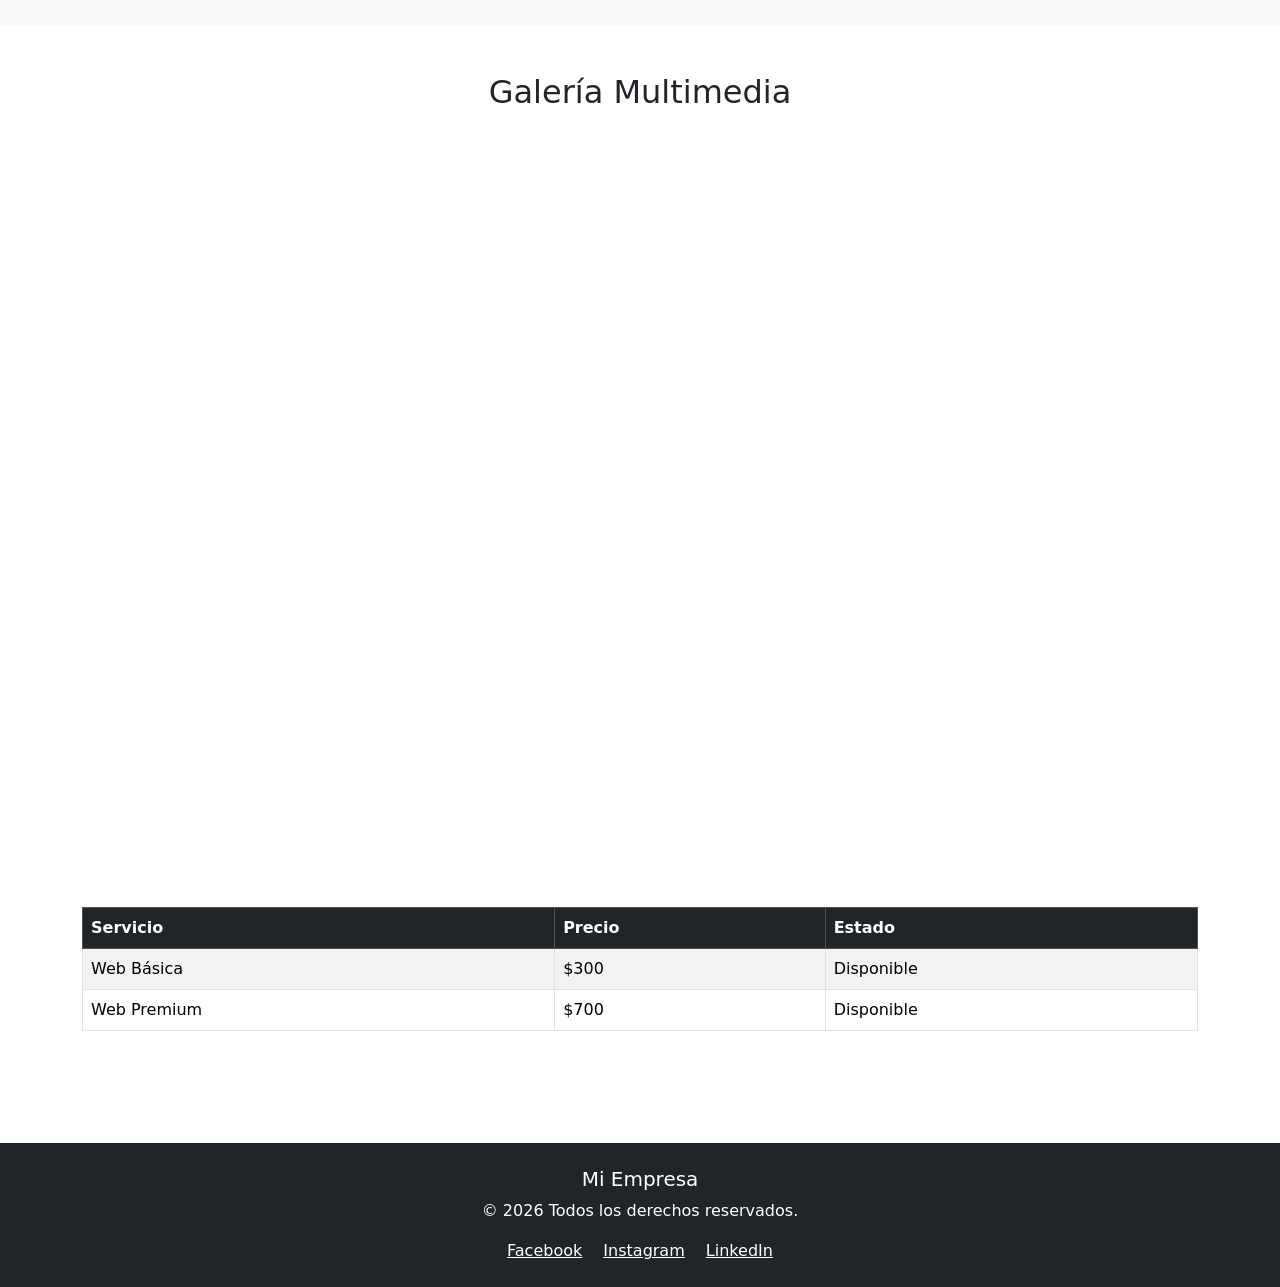
==== commit 7fbe2d01: "Simplificación código" ====
--- a/index.html
+++ b/index.html
@@ -4,8 +4,6 @@
     <meta charset="UTF-8" />
     <meta name="viewport" content="width=device-width, initial-scale=1.0" />
     <title>Proyecto Bootstrap</title>
-
-    <!-- Bootstrap CSS -->
     <link
       href="https://cdn.jsdelivr.net/npm/bootstrap@5.3.3/dist/css/bootstrap.min.css"
       rel="stylesheet"
@@ -13,59 +11,50 @@
     <link rel="stylesheet" href="style.css" />
   </head>
   <body id="inicio">
-    <!-- Roger-navbar -->
-
+    <!-- Roger - navbar -->
     <nav class="navbar navbar-expand-lg navbar-dark bg-dark">
       <div class="container">
         <a class="navbar-brand" href="#">Mi Sitio</a>
-
-        <div class="navbar-collapse">
-          <ul class="navbar-nav ms-auto">
-            <li class="nav-item">
-              <a class="nav-link" href="#inicio">Inicio</a>
-            </li>
-            <li class="nav-item">
-              <a class="nav-link" href="#servicios">Servicios</a>
-            </li>
-            <li class="nav-item">
-              <a class="nav-link" href="#galeria">Galería</a>
-            </li>
-            <li class="nav-item">
-              <a class="nav-link" href="#contacto">Contacto</a>
-            </li>
-          </ul>
-        </div>
+        <ul class="navbar-nav ms-auto">
+          <li class="nav-item">
+            <a class="nav-link" href="#inicio">Inicio</a>
+          </li>
+          <li class="nav-item">
+            <a class="nav-link" href="#servicios">Servicios</a>
+          </li>
+          <li class="nav-item">
+            <a class="nav-link" href="#galeria">Galería</a>
+          </li>
+          <li class="nav-item">
+            <a class="nav-link" href="#contacto">Contacto</a>
+          </li>
+        </ul>
       </div>
     </nav>
 
-    <!-- Andres-Hero section -->
-
+    <!-- Andres - Hero section -->
     <section class="hero d-flex align-items-center text-center">
       <div class="container">
         <h1 class="display-3 fw-bold">Bienvenido a Nuestro Sitio</h1>
         <p class="lead">Diseño moderno con Bootstrap 5</p>
-
-        <a href="#servicios" class="btn btn-primary btn-lg me-2">
-          Ver Servicios
-        </a>
-
-        <a href="#contacto" class="btn btn-outline-light btn-lg"> Contactar </a>
-      </div>
-    </section>
-
-    <!-- David-tarjetas -->
-
+        <a href="#servicios" class="btn btn-primary btn-lg me-2"
+          >Ver Servicios</a
+        >
+        <a href="#contacto" class="btn btn-outline-light btn-lg">Contactar</a>
+      </div>
+    </section>
+
+    <!-- David - Tarjetas -->
     <section id="servicios" class="py-5">
       <div class="container">
         <h2 class="text-center mb-5">Nuestros Servicios</h2>
-
         <div class="row g-4">
           <div class="col-md-4">
             <div class="card h-100">
               <img
-                src="https://picsum.photos/400/250?1"
+                src="https://picsum.photos/400/250?random=1"
                 class="card-img-top"
-                alt=""
+                alt="Desarrollo Web"
               />
               <div class="card-body">
                 <h5 class="card-title">Desarrollo Web</h5>
@@ -77,9 +66,9 @@
           <div class="col-md-4">
             <div class="card h-100">
               <img
-                src="https://picsum.photos/400/250?2"
+                src="https://picsum.photos/400/250?random=2"
                 class="card-img-top"
-                alt=""
+                alt="Marketing Digital"
               />
               <div class="card-body">
                 <h5 class="card-title">Marketing Digital</h5>
@@ -91,9 +80,9 @@
           <div class="col-md-4">
             <div class="card h-100">
               <img
-                src="https://picsum.photos/400/250?3"
+                src="https://picsum.photos/400/250?random=3"
                 class="card-img-top"
-                alt=""
+                alt="Diseño UX/UI"
               />
               <div class="card-body">
                 <h5 class="card-title">Diseño UX/UI</h5>
@@ -105,8 +94,7 @@
       </div>
     </section>
 
-    <!-- Sebas-formulario -->
-
+    <!-- Sebas - Formulario -->
     <section id="contacto" class="bg-light py-5">
       <div class="container">
         <h2 class="text-center mb-4">Contáctanos</h2>
@@ -116,38 +104,23 @@
             <label class="form-label">Nombre</label>
             <input type="text" class="form-control" required />
           </div>
-
           <div class="mb-3">
             <label class="form-label">Correo</label>
             <input type="email" class="form-control" required />
           </div>
-
           <div class="mb-3">
             <label class="form-label">Mensaje</label>
-            <textarea class="form-control" rows="4"></textarea>
-          </div>
-
+            <textarea class="form-control"></textarea>
+          </div>
           <div class="alert alert-info">
             Complete todos los campos antes de enviar.
           </div>
-
           <button class="btn btn-primary">Enviar</button>
         </form>
-
-        <!-- Simulación visual de Modal -->
-        <div class="card mt-5 shadow">
-          <div class="card-header bg-primary text-white">
-            Información Adicional
-          </div>
-          <div class="card-body">
-            Este bloque representa un modal estático (sin JavaScript).
-          </div>
-        </div>
-      </div>
-    </section>
-
-    <!-- Benja-multimedia -->
-
+      </div>
+    </section>
+
+    <!-- Benja - Multimedia -->
     <section id="galeria" class="py-5">
       <div class="container">
         <h2 class="text-center mb-5">Galería Multimedia</h2>
@@ -155,45 +128,34 @@
         <div class="row g-3 mb-5">
           <div class="col-md-4">
             <img
-              src="https://picsum.photos/500/300?4"
+              src="https://picsum.photos/500/300?random=4"
               class="img-fluid rounded"
+              alt=""
             />
           </div>
-
           <div class="col-md-4">
             <img
-              src="https://picsum.photos/500/300?5"
+              src="https://picsum.photos/500/300?random=5"
               class="img-fluid rounded"
+              alt=""
             />
           </div>
-
           <div class="col-md-4">
             <img
-              src="https://picsum.photos/500/300?6"
+              src="https://picsum.photos/500/300?random=6"
               class="img-fluid rounded"
+              alt=""
             />
           </div>
         </div>
 
         <div class="ratio ratio-16x9 mb-5">
           <iframe
-            width="560"
-            height="315"
-            src="https://www.youtube.com/embed/fH9E8Rsx6lI?si=dTlLXCPZJX_u_Qf_"
+            src="https://www.youtube.com/embed/fH9E8Rsx6lI"
             title="YouTube video player"
-            frameborder="0"
-            allow="
-              accelerometer;
-              autoplay;
-              clipboard-write;
-              encrypted-media;
-              gyroscope;
-              picture-in-picture;
-              web-share;
-            "
-            referrerpolicy="strict-origin-when-cross-origin"
             allowfullscreen
-          ></iframe>
+          >
+          </iframe>
         </div>
 
         <div class="table-responsive mb-5">
@@ -219,26 +181,14 @@
             </tbody>
           </table>
         </div>
-
-        <div class="testimonial p-4 rounded">
-          <p>"Excelente servicio y atención al cliente."</p>
-          <strong>- Cliente Satisfecho</strong>
-        </div>
-      </div>
-    </section>
-
-    <!-- Esteban-Footer -->
-
-    <div class="alert alert-warning text-center m-0">
-      Sistema en mantenimiento programado.
-    </div>
-
+      </div>
+    </section>
+
+    <!-- Esteban - Footer -->
     <footer class="bg-dark text-white py-4">
       <div class="container text-center">
         <h5>Mi Empresa</h5>
-
         <p>© 2026 Todos los derechos reservados.</p>
-
         <div>
           <a href="#" class="text-white me-3">Facebook</a>
           <a href="#" class="text-white me-3">Instagram</a>
@@ -247,6 +197,6 @@
       </div>
     </footer>
 
-    <a href="#inicio" class="btn btn-primary back-top"> ↑ </a>
+    <a href="#inicio" class="btn btn-primary back-top">↑</a>
   </body>
 </html>
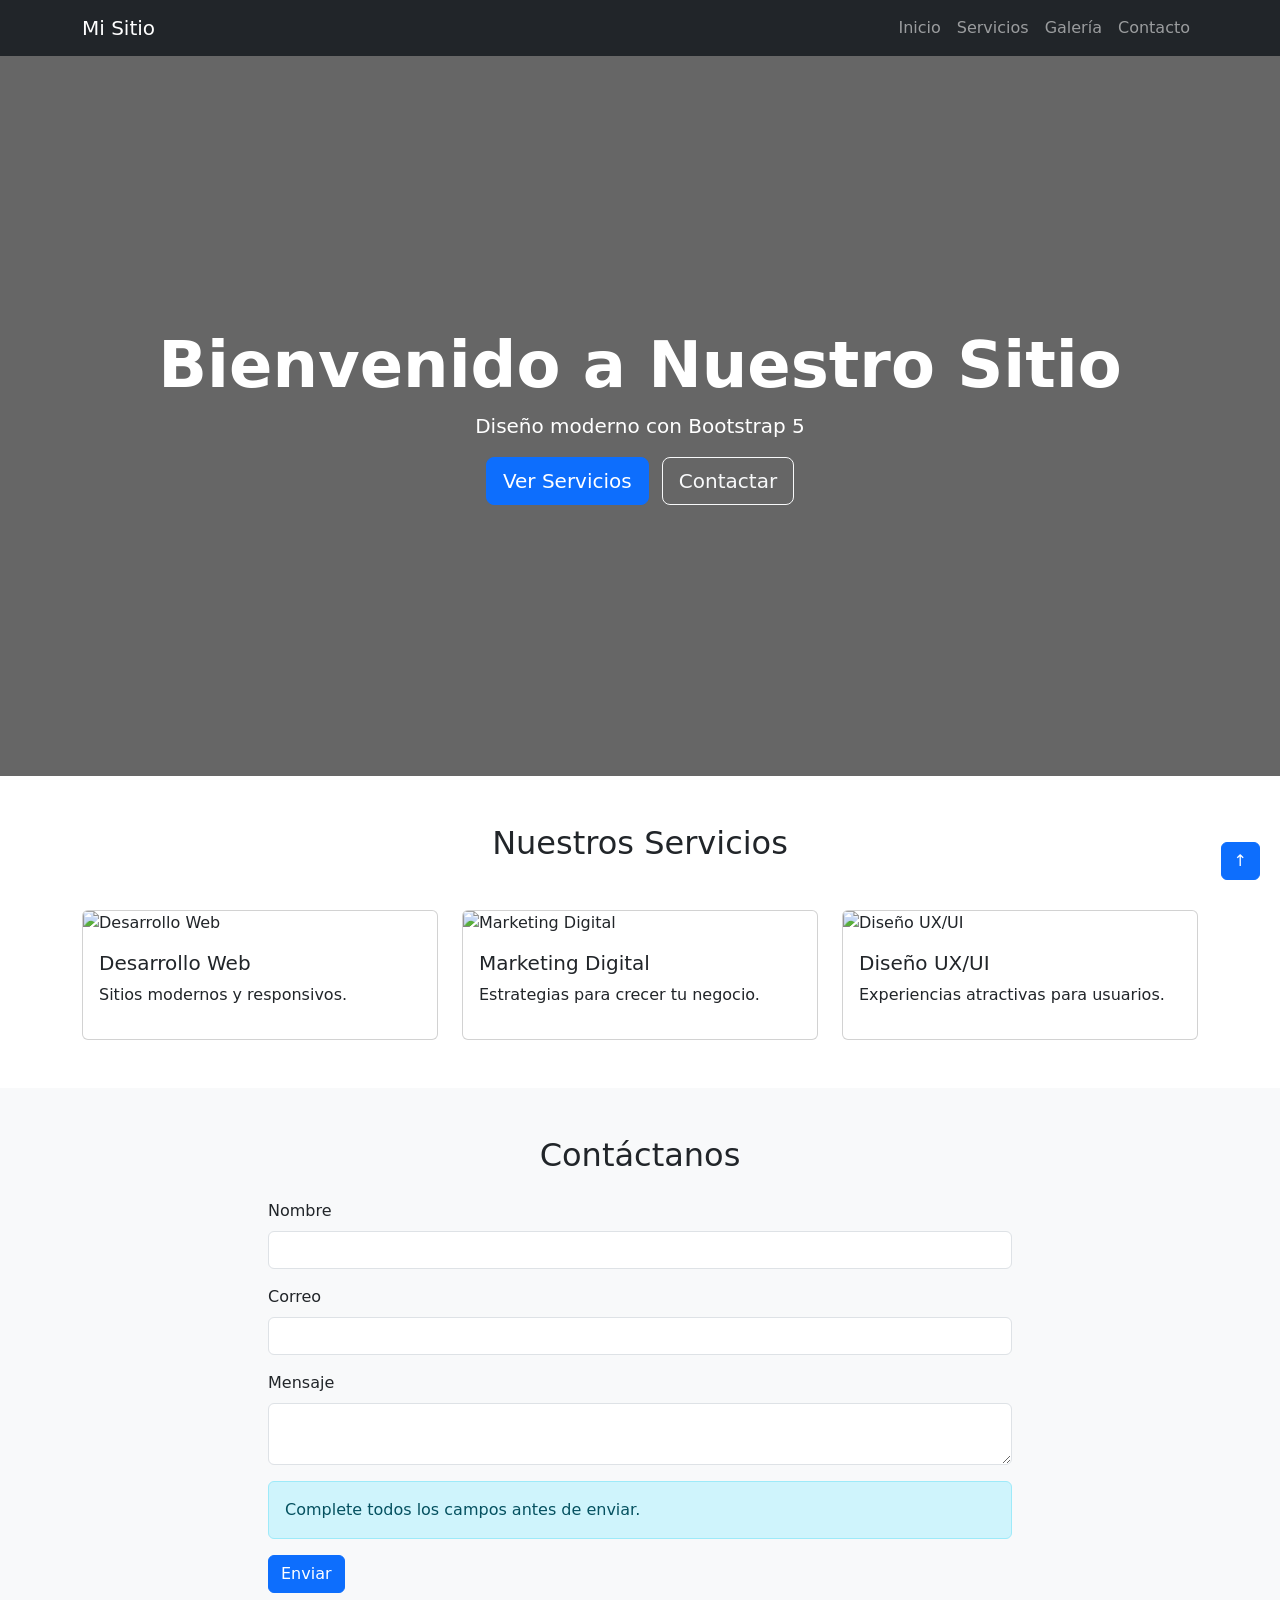
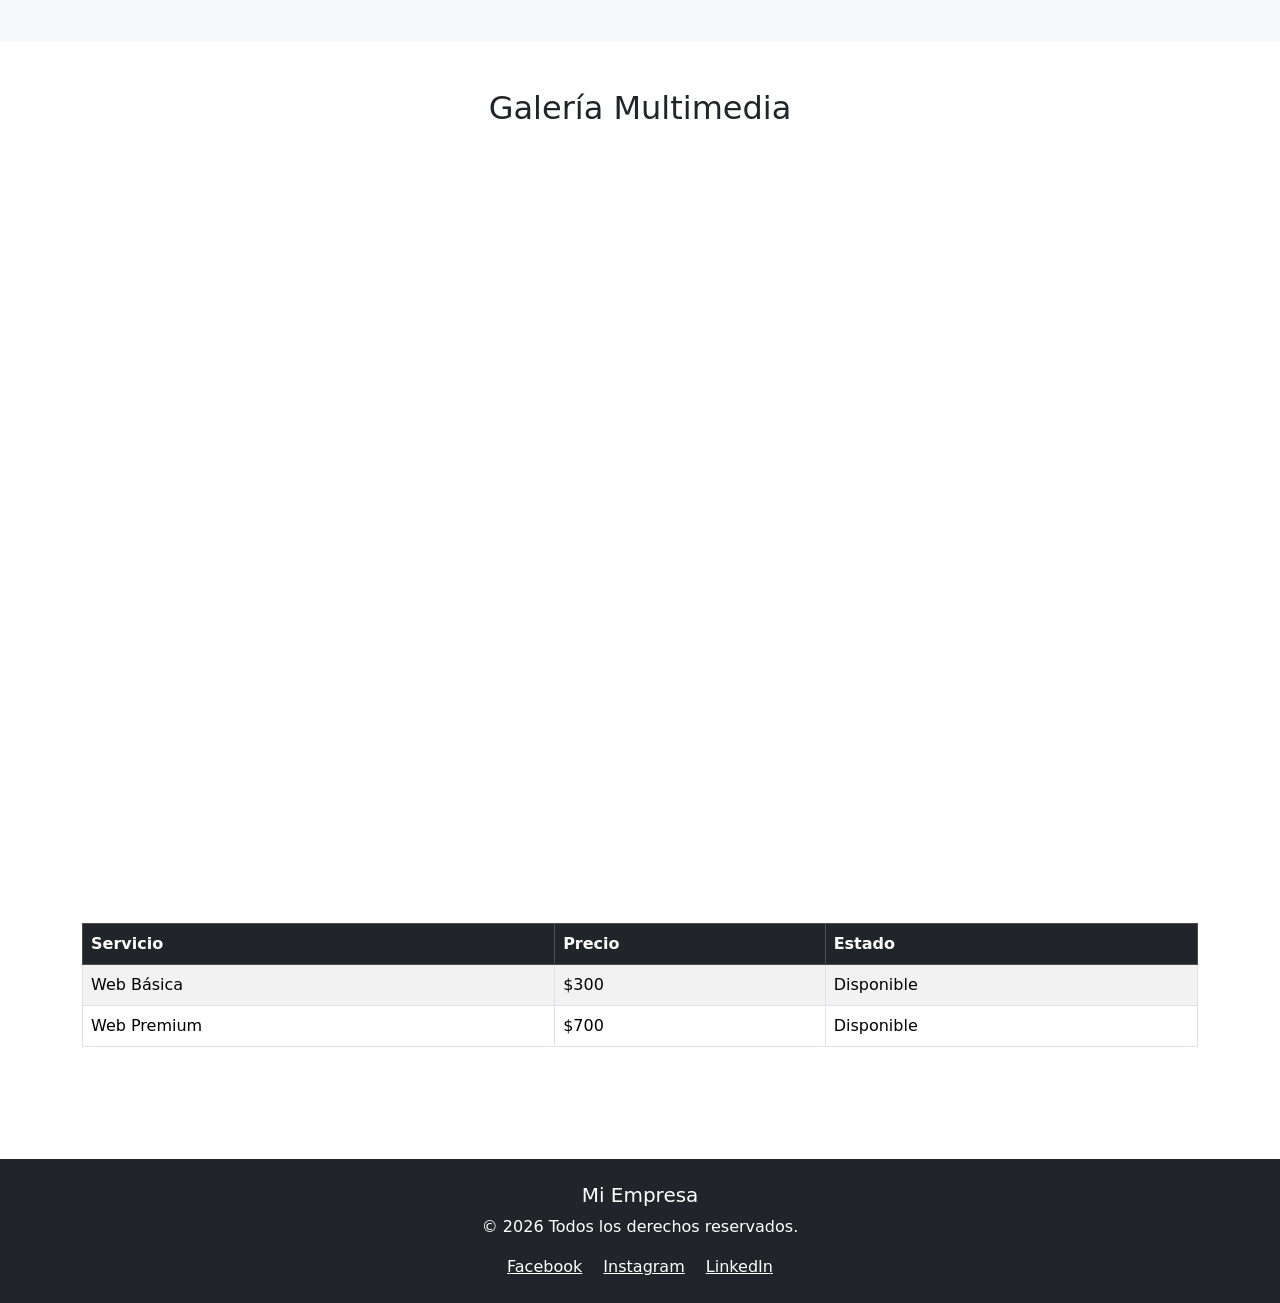
==== commit 047dc1ce: "Mejoras index.html" ====
--- a/index.html
+++ b/index.html
@@ -48,45 +48,45 @@
     <section id="servicios" class="py-5">
       <div class="container">
         <h2 class="text-center mb-5">Nuestros Servicios</h2>
-        <div class="row g-4">
-          <div class="col-md-4">
-            <div class="card h-100">
+        <div class="row">
+          <div class="col-md-4">
+            <div class="card">
               <img
                 src="https://picsum.photos/400/250?random=1"
                 class="card-img-top"
                 alt="Desarrollo Web"
               />
               <div class="card-body">
-                <h5 class="card-title">Desarrollo Web</h5>
-                <p class="card-text">Sitios modernos y responsivos.</p>
+                <h5>Desarrollo Web</h5>
+                <p>Sitios modernos y responsivos.</p>
               </div>
             </div>
           </div>
 
           <div class="col-md-4">
-            <div class="card h-100">
+            <div class="card">
               <img
                 src="https://picsum.photos/400/250?random=2"
                 class="card-img-top"
                 alt="Marketing Digital"
               />
               <div class="card-body">
-                <h5 class="card-title">Marketing Digital</h5>
-                <p class="card-text">Estrategias para crecer tu negocio.</p>
+                <h5>Marketing Digital</h5>
+                <p>Estrategias para crecer tu negocio.</p>
               </div>
             </div>
           </div>
 
           <div class="col-md-4">
-            <div class="card h-100">
+            <div class="card">
               <img
                 src="https://picsum.photos/400/250?random=3"
                 class="card-img-top"
                 alt="Diseño UX/UI"
               />
               <div class="card-body">
-                <h5 class="card-title">Diseño UX/UI</h5>
-                <p class="card-text">Experiencias atractivas para usuarios.</p>
+                <h5>Diseño UX/UI</h5>
+                <p>Experiencias atractivas para usuarios.</p>
               </div>
             </div>
           </div>
--- a/style.css
+++ b/style.css
@@ -12,13 +12,11 @@
   color: white;
 }
 
-.testimonial {
-  background-color: #f8f9fa;
-  border-left: 5px solid #0d6efd;
-}
-
 .back-top {
   position: fixed;
   bottom: 20px;
   right: 20px;
 }
+
+
+
